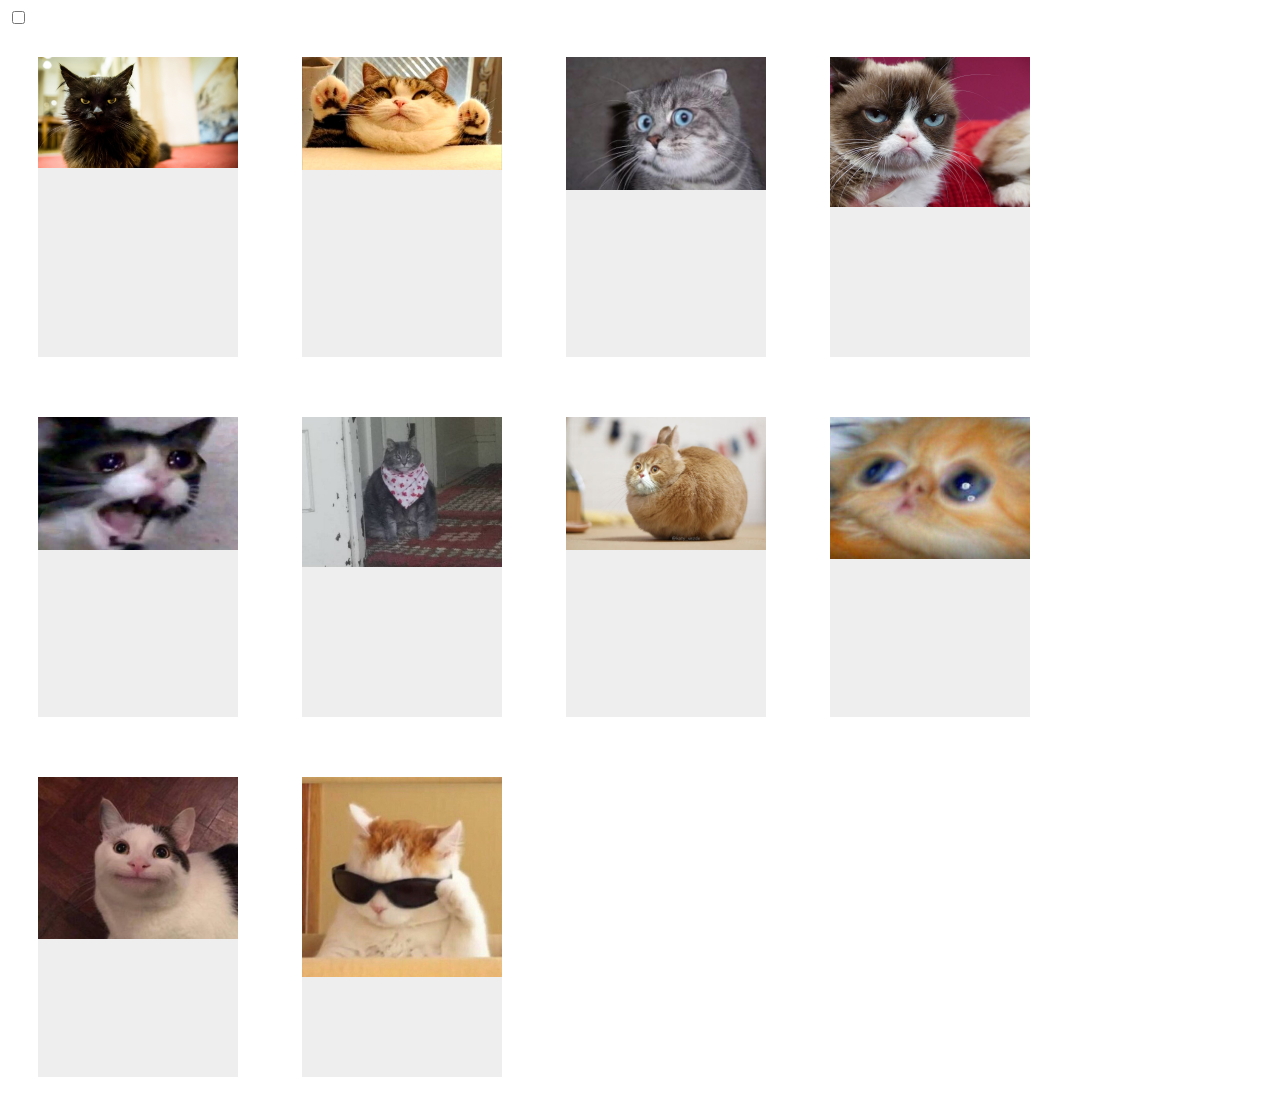
==== week1/exercise/index.html @ bce36330 "week1 tile&list and cats" ====
<html>
    <head>
        <meta charset="UTF-8">
        <title>Мяндекс.Муррркет</title>
        <link rel="stylesheet" href="index.css">
    </head>
    <body>
        <input type="checkbox" id="list">
        
        <section>
            <div class="card">
                <div><img  class="image-product" src="cats/cat-1.jpg"></div>
                <div class="name-product"></div>
                <div class="info-product"></div>
            </div>
            <div class="card">
                    <div><img class="image-product" src="cats/cat-2.jpg"></div>
                    <div class="name-product"></div>
                    <div class="info-product"></div>
            </div>
            <div class="card">
                    <div><img class="image-product" src="cats/cat-3.jpg"></div>
                    <div class="name-product"></div>
                    <div class="info-product"></div>
            </div>
            <div class="card">
                    <div><img class="image-product" src="cats/cat-4.jpg"></div>
                    <div class="name-product"></div>
                    <div class="info-product"></div>
            </div>
            <div class="card">
                    <div><img class="image-product" src="cats/cat-5.jpg"></div>
                    <div class="name-product"></div>
                    <div class="info-product"></div>
            </div>
            <div class="card">
                    <div><img class="image-product" src="cats/cat-6.jpg"></div>
                    <div class="name-product"></div>
                    <div class="info-product"></div>
            </div>
            <div class="card">
                    <div><img class="image-product" src="cats/cat-7.jpg"></div>
                    <div class="name-product"></div>
                    <div class="info-product"></div>
            </div>
            <div class="card">
                    <div><img class="image-product" src="cats/cat-8.jpg"></div>
                    <div class="name-product"></div>
                    <div class="info-product"></div>
            </div>
            <div class="card">
                    <div><img class="image-product" src="cats/cat-9.jpg"></div>
                    <div class="name-product"></div>
                    <div class="info-product"></div>
            </div>
            <div class="card">
                    <div><img class="image-product" src="cats/cat-10.jpg"></div>
                    <div class="name-product"></div>
                    <div class="info-product"></div>
            </div>
        </section>
    </body>
</html>
---- week1/exercise/index.css ----
/* плитка */
.card {
    display: inline-block;
    vertical-align: top;
    width: 200px;
    height: 300px;
    background: #eee;
    margin: 30px;
}

.image-product {
    width: 100%;
    background: #ccc;
}


.choice {
    margin: 10px 30px 0;
}

/* список */
#list:checked + section .card {
    display: block;
    width: 90%;
}

#list:checked + section .image-product,
#list:checked + section .name-product,
#list:checked + section .info-product {
    display: inline-block;
    width: auto;
    height: 100%;
}
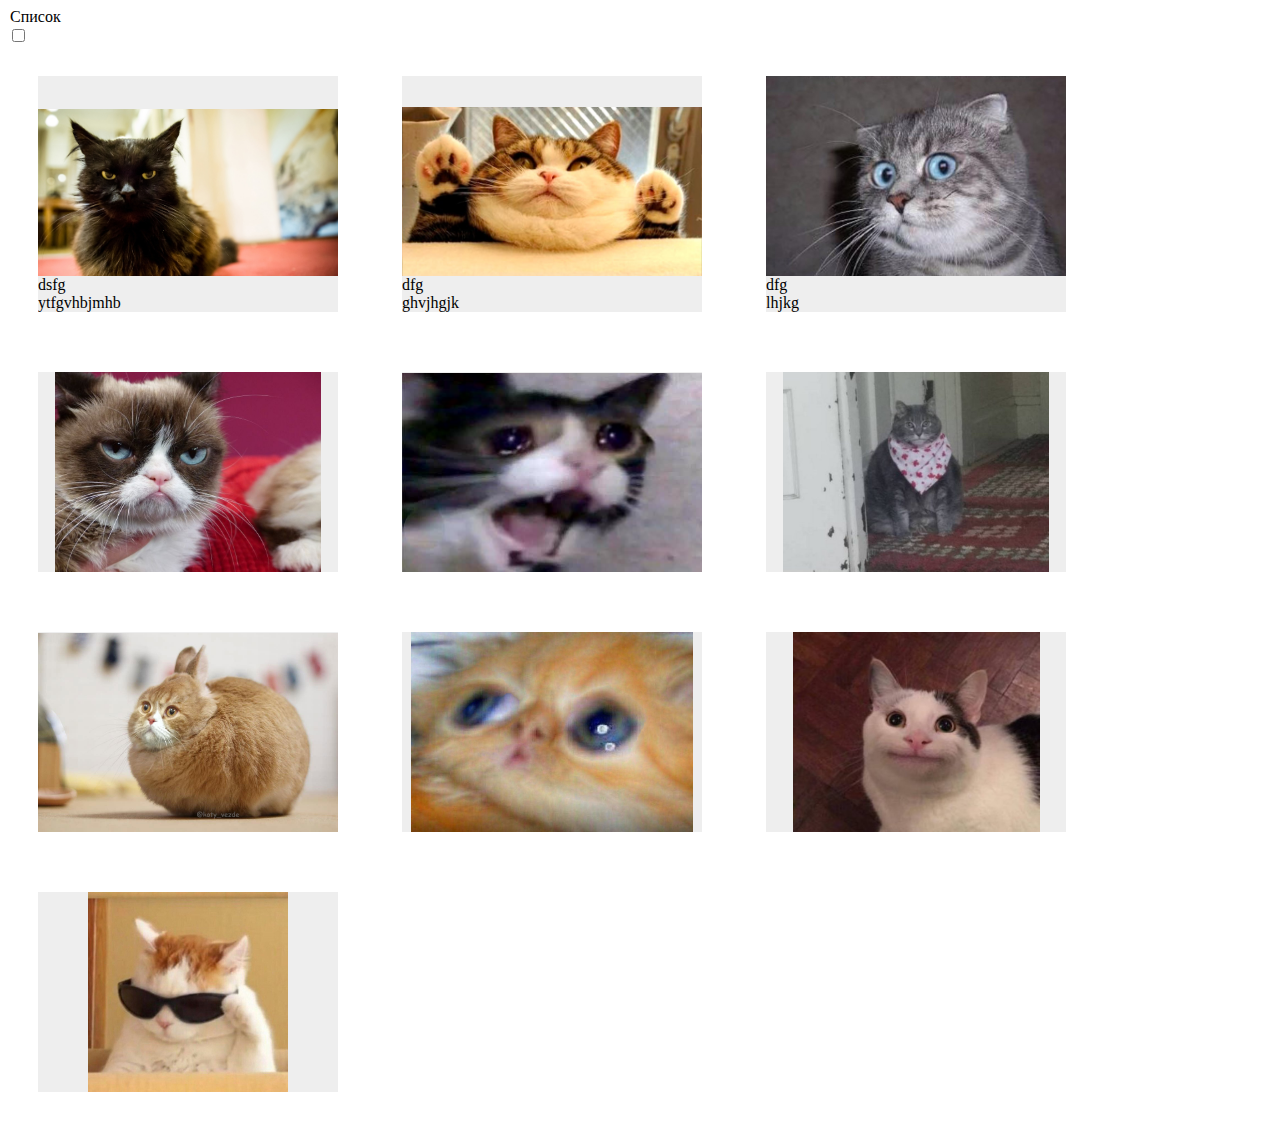
==== commit 504930ad: "align the pictures in a line" ====
--- a/week1/exercise/index.html
+++ b/week1/exercise/index.html
@@ -1,3 +1,4 @@
+<!DOCTYPE html>
 <html>
     <head>
         <meta charset="UTF-8">
@@ -5,58 +6,59 @@
         <link rel="stylesheet" href="index.css">
     </head>
     <body>
+        <legend>Список</legend>
         <input type="checkbox" id="list">
         
         <section>
             <div class="card">
-                <div><img  class="image-product" src="cats/cat-1.jpg"></div>
+                <div class="image-wrapper"><img  class="image-product" src="cats/cat-1.jpg"></div>
+                <div class="name-product">dsfg</div>
+                <div class="info-product">ytfgvhbjmhb</div>
+            </div>
+            <div class="card">
+                <div class="image-wrapper"><img class="image-product" src="cats/cat-2.jpg"></div>
+                <div class="name-product">dfg</div>
+                <div class="info-product">ghvjhgjk</div>
+            </div>
+            <div class="card">
+                <div class="image-wrapper"><img class="image-product" src="cats/cat-3.jpg"></div>
+                <div class="name-product">dfg</div>
+                <div class="info-product">lhjkg</div>
+            </div>
+            <div class="card">
+                <div class="image-wrapper"><img class="image-product" src="cats/cat-4.jpg"></div>
                 <div class="name-product"></div>
                 <div class="info-product"></div>
             </div>
             <div class="card">
-                    <div><img class="image-product" src="cats/cat-2.jpg"></div>
-                    <div class="name-product"></div>
-                    <div class="info-product"></div>
+                <div class="image-wrapper"><img class="image-product" src="cats/cat-5.jpg"></div>
+                <div class="name-product"></div>
+                <div class="info-product"></div>
             </div>
             <div class="card">
-                    <div><img class="image-product" src="cats/cat-3.jpg"></div>
-                    <div class="name-product"></div>
-                    <div class="info-product"></div>
+                <div class="image-wrapper"><img class="image-product" src="cats/cat-6.jpg"></div>
+                <div class="name-product"></div>
+                <div class="info-product"></div>
             </div>
             <div class="card">
-                    <div><img class="image-product" src="cats/cat-4.jpg"></div>
-                    <div class="name-product"></div>
-                    <div class="info-product"></div>
+                <div class="image-wrapper"><img class="image-product" src="cats/cat-7.jpg"></div>
+                <div class="name-product"></div>
+                <div class="info-product"></div>
             </div>
             <div class="card">
-                    <div><img class="image-product" src="cats/cat-5.jpg"></div>
-                    <div class="name-product"></div>
-                    <div class="info-product"></div>
+                <div class="image-wrapper"><img class="image-product" src="cats/cat-8.jpg"></div>
+                <div class="name-product"></div>
+                <div class="info-product"></div>
             </div>
             <div class="card">
-                    <div><img class="image-product" src="cats/cat-6.jpg"></div>
-                    <div class="name-product"></div>
-                    <div class="info-product"></div>
+                <div class="image-wrapper"><img class="image-product" src="cats/cat-9.jpg"></div>
+                <div class="name-product"></div>
+                <div class="info-product"></div>
             </div>
             <div class="card">
-                    <div><img class="image-product" src="cats/cat-7.jpg"></div>
-                    <div class="name-product"></div>
-                    <div class="info-product"></div>
-            </div>
-            <div class="card">
-                    <div><img class="image-product" src="cats/cat-8.jpg"></div>
-                    <div class="name-product"></div>
-                    <div class="info-product"></div>
-            </div>
-            <div class="card">
-                    <div><img class="image-product" src="cats/cat-9.jpg"></div>
-                    <div class="name-product"></div>
-                    <div class="info-product"></div>
-            </div>
-            <div class="card">
-                    <div><img class="image-product" src="cats/cat-10.jpg"></div>
-                    <div class="name-product"></div>
-                    <div class="info-product"></div>
+                <div class="image-wrapper"><img class="image-product" src="cats/cat-10.jpg"></div>
+                <div class="name-product"></div>
+                <div class="info-product"></div>
             </div>
         </section>
     </body>
--- a/week1/exercise/index.css
+++ b/week1/exercise/index.css
@@ -2,15 +2,30 @@
 .card {
     display: inline-block;
     vertical-align: top;
-    width: 200px;
-    height: 300px;
+    width: 300px;
+    overflow: hidden;
     background: #eee;
     margin: 30px;
 }
 
+.image-wrapper{
+    height: 200px;
+    position: relative;
+}
+
 .image-product {
-    width: 100%;
-    background: #ccc;
+    display: inline-block;
+    
+    max-height: 100%;
+    max-width: 100%;
+
+    position: absolute;
+
+    left: 0;
+    right: 0;
+    bottom: 0;
+
+    margin: 0 auto;
 }
 
 
@@ -21,14 +36,24 @@
 /* список */
 #list:checked + section .card {
     display: block;
-    width: 90%;
+    height: 300px;
+    overflow: hidden;
+    background: #eee;
+    margin: 30px;
 }
 
-#list:checked + section .image-product,
+
 #list:checked + section .name-product,
 #list:checked + section .info-product {
     display: inline-block;
+    height: 100%;
     width: auto;
-    height: 100%;
 }
-  +  
+#list:checked + section .image-wrapper {
+    width: 400px;
+    padding: 15px 0;
+    vertical-align: top;
+    text-align: center;
+    overflow: hidden;
+}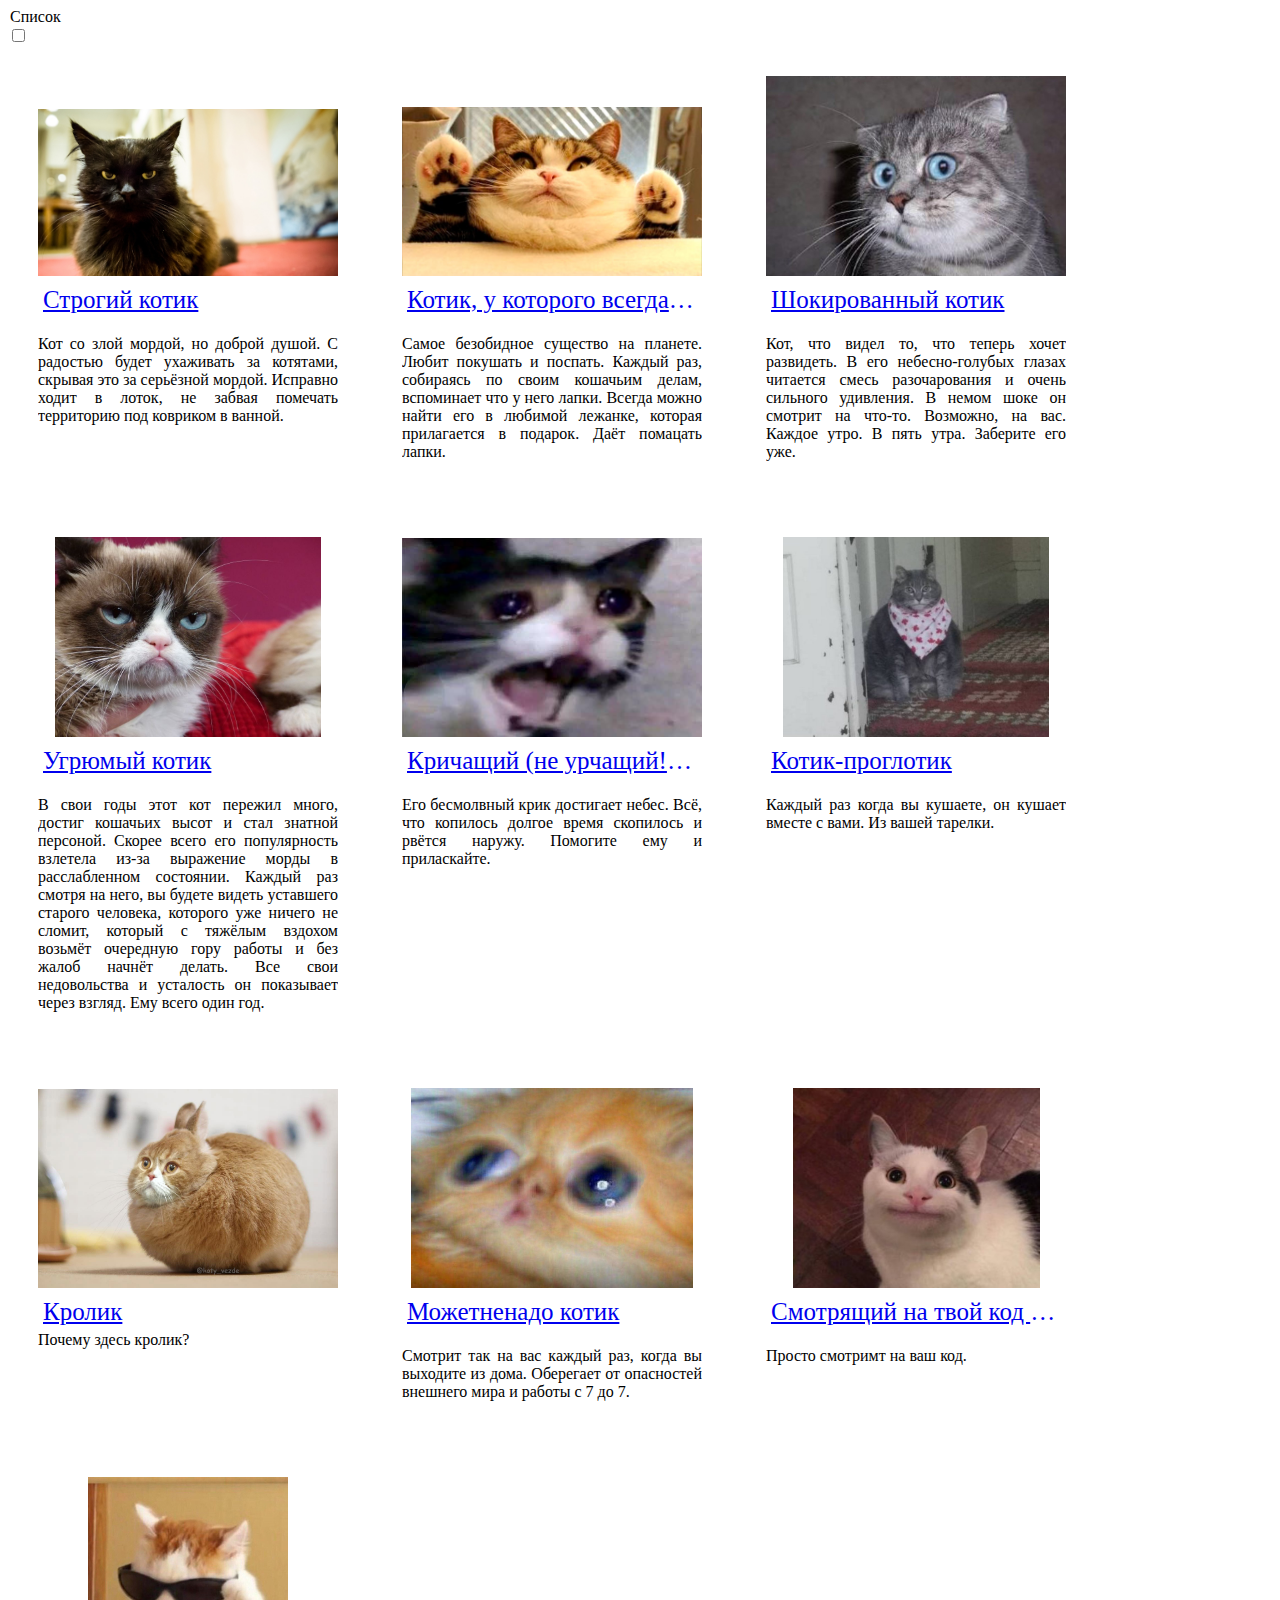
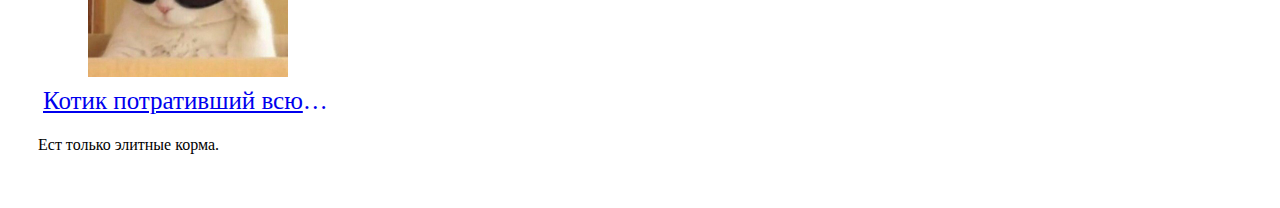
==== commit 0affe51c: "add info and fix list" ====
--- a/week1/exercise/index.html
+++ b/week1/exercise/index.html
@@ -12,53 +12,120 @@
         <section>
             <div class="card">
                 <div class="image-wrapper"><img  class="image-product" src="cats/cat-1.jpg"></div>
-                <div class="name-product">dsfg</div>
-                <div class="info-product">ytfgvhbjmhb</div>
+                <div class="name-product">
+                    <a class="cat-name" href="#">Строгий котик</a>
+                </div>
+                <div class="info-product">
+                    <p>
+                        Кот со злой мордой, но доброй душой. С радостью будет ухаживать за котятами, 
+                        скрывая это за серьёзной мордой. Исправно ходит в лоток, не забвая помечать 
+                        территорию под ковриком в ванной.
+                    </p>
+                </div>
             </div>
             <div class="card">
                 <div class="image-wrapper"><img class="image-product" src="cats/cat-2.jpg"></div>
-                <div class="name-product">dfg</div>
-                <div class="info-product">ghvjhgjk</div>
+                <div class="name-product">
+                    <a class="cat-name" href="#">Котик, у которого всегда лапки</a>
+                </div>
+                <div class="info-product">
+                    <p>
+                        Самое безобидное существо на планете. Любит покушать и поспать. Каждый раз, 
+                        собираясь по своим кошачьим делам, вспоминает что у него лапки. Всегда можно 
+                        найти его в любимой лежанке, которая прилагается в подарок. Даёт помацать лапки.
+                    </p>
+                </div>
             </div>
             <div class="card">
                 <div class="image-wrapper"><img class="image-product" src="cats/cat-3.jpg"></div>
-                <div class="name-product">dfg</div>
-                <div class="info-product">lhjkg</div>
+                <div class="name-product">
+                    <a class="cat-name" href="#">Шокированный котик</a>
+                </div>
+                <div class="info-product">
+                    <p>
+                        Кот, что видел то, что теперь хочет развидеть. В его небесно-голубых глазах 
+                        читается смесь разочарования и очень сильного удивления. В немом шоке 
+                        он смотрит на что-то. Возможно, на вас. Каждое утро. В пять утра. Заберите его уже.
+                    </p>
+                </div>
             </div>
             <div class="card">
                 <div class="image-wrapper"><img class="image-product" src="cats/cat-4.jpg"></div>
-                <div class="name-product"></div>
-                <div class="info-product"></div>
+                <div class="name-product">
+                    <a class="cat-name" href="#">Угрюмый котик</a>
+                </div>
+                <div class="info-product">
+                    <p>
+                        В свои годы этот кот пережил много, достиг кошачьих высот и стал знатной 
+                        персоной. Скорее всего его популярность взлетела из-за выражение морды в 
+                        расслабленном состоянии. Каждый раз смотря на него, вы будете видеть уставшего 
+                        старого человека, которого уже ничего не сломит, который с тяжёлым вздохом 
+                        возьмёт очередную гору работы и без жалоб начнёт делать. Все свои недовольства и 
+                        усталость он показывает через взгляд. Ему всего один год.
+                    </p>
+                </div>
             </div>
             <div class="card">
                 <div class="image-wrapper"><img class="image-product" src="cats/cat-5.jpg"></div>
-                <div class="name-product"></div>
-                <div class="info-product"></div>
+                <div class="name-product">
+                    <a class="cat-name" href="#">Кричащий (не урчащий!) котик</a>
+                </div>
+                <div class="info-product">
+                    <p>
+                        Его бесмолвный крик достигает небес. Всё, что копилось долгое время скопилось 
+                        и рвётся наружу. Помогите ему и приласкайте.
+                    </p>
+                </div>
             </div>
             <div class="card">
                 <div class="image-wrapper"><img class="image-product" src="cats/cat-6.jpg"></div>
-                <div class="name-product"></div>
-                <div class="info-product"></div>
+                <div class="name-product">
+                    <a class="cat-name" href="#">Котик-проглотик</a>
+                </div>
+                <div class="info-product">
+                    <p>
+                        Каждый раз когда вы кушаете, он кушает вместе с вами. Из вашей тарелки.
+                    </p>
+                </div>
             </div>
             <div class="card">
                 <div class="image-wrapper"><img class="image-product" src="cats/cat-7.jpg"></div>
-                <div class="name-product"></div>
-                <div class="info-product"></div>
+                <div class="name-product">
+                    <a class="cat-name" href="#">Кролик</a>
+                </div>
+                <div class="info-product">Почему здесь кролик?</div>
             </div>
             <div class="card">
                 <div class="image-wrapper"><img class="image-product" src="cats/cat-8.jpg"></div>
-                <div class="name-product"></div>
-                <div class="info-product"></div>
+                <div class="name-product">
+                    <a class="cat-name" href="#">Можетненадо котик</a>
+                </div>
+                <div class="info-product">
+                    <p>
+                        Смотрит так на вас каждый раз, когда вы выходите из дома. Оберегает от опасностей 
+                        внешнего мира и работы с 7 до 7.
+                    </p>
+                </div>
             </div>
             <div class="card">
                 <div class="image-wrapper"><img class="image-product" src="cats/cat-9.jpg"></div>
-                <div class="name-product"></div>
-                <div class="info-product"></div>
+                <div class="name-product">
+                    <a class="cat-name" href="#">Смотрящий на твой код котик</a>
+                </div>
+                <div class="info-product">
+                    <p>Просто смотримт на ваш код.</p>
+                </div>
             </div>
             <div class="card">
                 <div class="image-wrapper"><img class="image-product" src="cats/cat-10.jpg"></div>
-                <div class="name-product"></div>
-                <div class="info-product"></div>
+                <div class="name-product">
+                    <a class="cat-name" href="#">Котик потративший всю твою зарплату</a>
+                </div>
+                <div class="info-product">
+                    <p>
+                        Ест только элитные корма.
+                    </p>
+                </div>
             </div>
         </section>
     </body>
--- a/week1/exercise/index.css
+++ b/week1/exercise/index.css
@@ -4,8 +4,39 @@
     vertical-align: top;
     width: 300px;
     overflow: hidden;
-    background: #eee;
     margin: 30px;
+
+    transition-duration: 100ms;
+}
+
+.card:hover {
+    box-shadow: 0 0 10px gray;
+    transform: scale(1.1);
+}
+
+a:hover {
+    color: red;
+}
+
+.cat-name {
+    font-size: 25px;
+    white-space: nowrap;
+    overflow: hidden;
+    padding: 5px;
+    text-overflow: ellipsis;
+    display: block;
+}
+
+.cat-name:hover {
+    white-space: normal;
+}
+
+.name-product {
+    margin-top: 5px;
+}
+
+.info-product {
+    text-align: justify;
 }
 
 .image-wrapper{
@@ -26,6 +57,12 @@
     bottom: 0;
 
     margin: 0 auto;
+
+    transition-duration: 100ms;
+}
+
+.image-product:hover {
+    opacity: .7;
 }
 
 
@@ -37,23 +74,39 @@
 #list:checked + section .card {
     display: block;
     height: 300px;
+    width: calc(100% - 200px);
     overflow: hidden;
-    background: #eee;
-    margin: 30px;
+    margin: 30px 100px 30px;
 }
 
+#list:checked + section .card:hover {
+    transform: scale(1.03);
+}
 
 #list:checked + section .name-product,
 #list:checked + section .info-product {
     display: inline-block;
+    width: 30%;
+}
+
+#list:checked + section .image-wrapper{
+    height: 200px;
+    display: inline-block;
+    width: 30%;
+    position: relative;
+    top: 50%;
+    transform: translateY(-50%);
+}
+
+#list:checked + section .image-product {    
     height: 100%;
-    width: auto;
-}
-  
-#list:checked + section .image-wrapper {
-    width: 400px;
-    padding: 15px 0;
-    vertical-align: top;
-    text-align: center;
-    overflow: hidden;
+    max-width: 100%;
+
+    margin: auto;
+    
+    position: absolute;
+    top: 0;
+    bottom: 0;
+    left: 0;
+    right: 0;
 }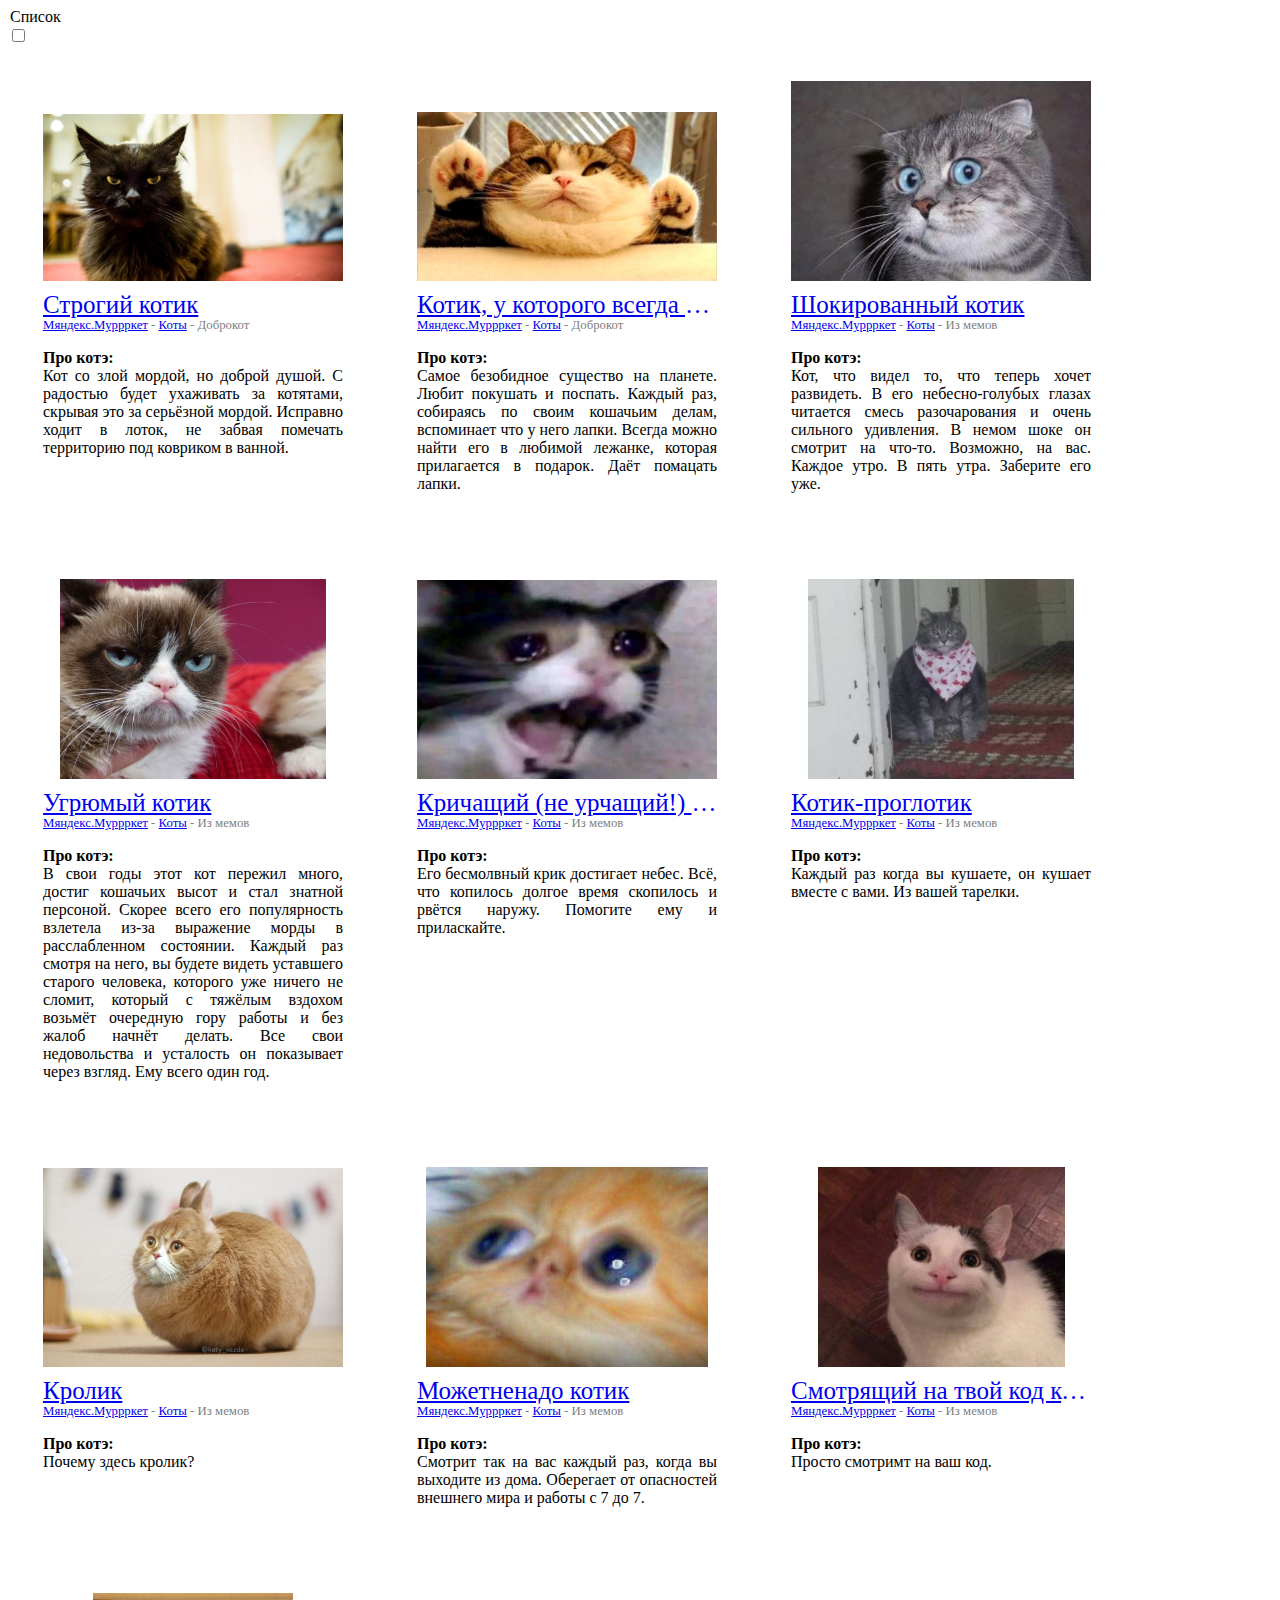
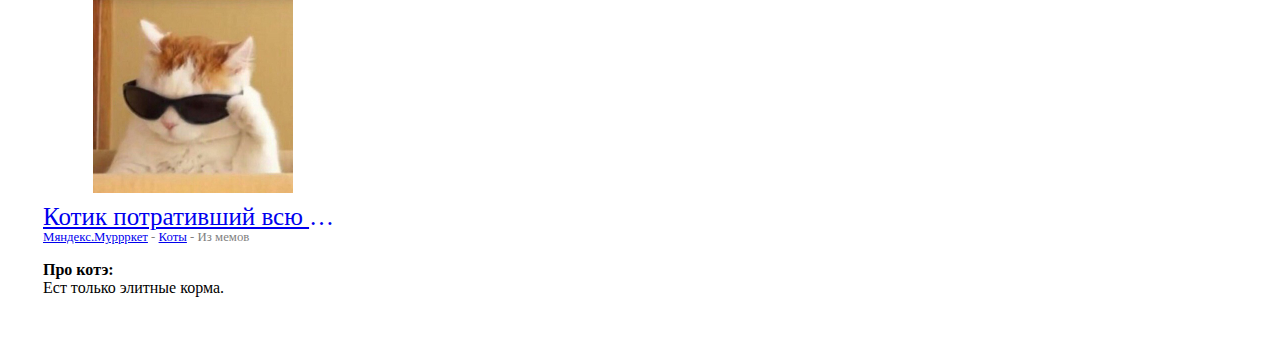
==== commit eb4f665f: "category" ====
--- a/week1/exercise/index.html
+++ b/week1/exercise/index.html
@@ -14,9 +14,15 @@
                 <div class="image-wrapper"><img  class="image-product" src="cats/cat-1.jpg"></div>
                 <div class="name-product">
                     <a class="cat-name" href="#">Строгий котик</a>
+                    <div class="category">
+                        <a href="#">Мяндекс.Муррркет</a> - 
+                        <a href="#">Коты</a> - 
+                        Доброкот
+                    </div>
                 </div>
                 <div class="info-product">
                     <p>
+                        <strong>Про котэ:</strong><br>
                         Кот со злой мордой, но доброй душой. С радостью будет ухаживать за котятами, 
                         скрывая это за серьёзной мордой. Исправно ходит в лоток, не забвая помечать 
                         территорию под ковриком в ванной.
@@ -27,9 +33,15 @@
                 <div class="image-wrapper"><img class="image-product" src="cats/cat-2.jpg"></div>
                 <div class="name-product">
                     <a class="cat-name" href="#">Котик, у которого всегда лапки</a>
+                    <div class="category">
+                        <a href="#">Мяндекс.Муррркет</a> - 
+                        <a href="#">Коты</a> - 
+                        Доброкот
+                    </div>
                 </div>
                 <div class="info-product">
                     <p>
+                        <strong>Про котэ:</strong><br>
                         Самое безобидное существо на планете. Любит покушать и поспать. Каждый раз, 
                         собираясь по своим кошачьим делам, вспоминает что у него лапки. Всегда можно 
                         найти его в любимой лежанке, которая прилагается в подарок. Даёт помацать лапки.
@@ -40,9 +52,15 @@
                 <div class="image-wrapper"><img class="image-product" src="cats/cat-3.jpg"></div>
                 <div class="name-product">
                     <a class="cat-name" href="#">Шокированный котик</a>
+                    <div class="category">
+                        <a href="#">Мяндекс.Муррркет</a> - 
+                        <a href="#">Коты</a> - 
+                        Из мемов
+                    </div>
                 </div>
                 <div class="info-product">
                     <p>
+                        <strong>Про котэ:</strong><br>
                         Кот, что видел то, что теперь хочет развидеть. В его небесно-голубых глазах 
                         читается смесь разочарования и очень сильного удивления. В немом шоке 
                         он смотрит на что-то. Возможно, на вас. Каждое утро. В пять утра. Заберите его уже.
@@ -53,9 +71,15 @@
                 <div class="image-wrapper"><img class="image-product" src="cats/cat-4.jpg"></div>
                 <div class="name-product">
                     <a class="cat-name" href="#">Угрюмый котик</a>
+                    <div class="category">
+                        <a href="#">Мяндекс.Муррркет</a> -
+                        <a href="#">Коты</a> -
+                        Из мемов
+                    </div>
                 </div>
                 <div class="info-product">
                     <p>
+                        <strong>Про котэ:</strong><br>
                         В свои годы этот кот пережил много, достиг кошачьих высот и стал знатной 
                         персоной. Скорее всего его популярность взлетела из-за выражение морды в 
                         расслабленном состоянии. Каждый раз смотря на него, вы будете видеть уставшего 
@@ -69,9 +93,15 @@
                 <div class="image-wrapper"><img class="image-product" src="cats/cat-5.jpg"></div>
                 <div class="name-product">
                     <a class="cat-name" href="#">Кричащий (не урчащий!) котик</a>
+                    <div class="category">
+                        <a href="#">Мяндекс.Муррркет</a> - 
+                        <a href="#">Коты</a> - 
+                        Из мемов
+                    </div>
                 </div>
                 <div class="info-product">
                     <p>
+                        <strong>Про котэ:</strong><br>
                         Его бесмолвный крик достигает небес. Всё, что копилось долгое время скопилось 
                         и рвётся наружу. Помогите ему и приласкайте.
                     </p>
@@ -81,9 +111,15 @@
                 <div class="image-wrapper"><img class="image-product" src="cats/cat-6.jpg"></div>
                 <div class="name-product">
                     <a class="cat-name" href="#">Котик-проглотик</a>
+                    <div class="category">
+                        <a href="#">Мяндекс.Муррркет</a> - 
+                        <a href="#">Коты</a> - 
+                        Из мемов
+                    </div>
                 </div>
                 <div class="info-product">
                     <p>
+                        <strong>Про котэ:</strong><br>
                         Каждый раз когда вы кушаете, он кушает вместе с вами. Из вашей тарелки.
                     </p>
                 </div>
@@ -92,16 +128,32 @@
                 <div class="image-wrapper"><img class="image-product" src="cats/cat-7.jpg"></div>
                 <div class="name-product">
                     <a class="cat-name" href="#">Кролик</a>
+                    <div class="category">
+                        <a href="#">Мяндекс.Муррркет</a> - 
+                        <a href="#">Коты</a> - 
+                        Из мемов
+                    </div>
                 </div>
-                <div class="info-product">Почему здесь кролик?</div>
+                <div class="info-product">
+                    <p>
+                        <strong>Про котэ:</strong><br>
+                        Почему здесь кролик?
+                    </p>
+                </div>
             </div>
             <div class="card">
                 <div class="image-wrapper"><img class="image-product" src="cats/cat-8.jpg"></div>
                 <div class="name-product">
                     <a class="cat-name" href="#">Можетненадо котик</a>
+                    <div class="category">
+                        <a href="#">Мяндекс.Муррркет</a> - 
+                        <a href="#">Коты</a> - 
+                        Из мемов
+                    </div>
                 </div>
                 <div class="info-product">
                     <p>
+                        <strong>Про котэ:</strong><br>
                         Смотрит так на вас каждый раз, когда вы выходите из дома. Оберегает от опасностей 
                         внешнего мира и работы с 7 до 7.
                     </p>
@@ -111,18 +163,32 @@
                 <div class="image-wrapper"><img class="image-product" src="cats/cat-9.jpg"></div>
                 <div class="name-product">
                     <a class="cat-name" href="#">Смотрящий на твой код котик</a>
+                    <div class="category">
+                        <a href="#">Мяндекс.Муррркет</a> - 
+                        <a href="#">Коты</a> - 
+                        Из мемов
+                    </div>
                 </div>
                 <div class="info-product">
-                    <p>Просто смотримт на ваш код.</p>
+                    <p>
+                        <strong>Про котэ:</strong><br>
+                        Просто смотримт на ваш код.
+                    </p>
                 </div>
             </div>
             <div class="card">
                 <div class="image-wrapper"><img class="image-product" src="cats/cat-10.jpg"></div>
                 <div class="name-product">
                     <a class="cat-name" href="#">Котик потративший всю твою зарплату</a>
+                    <div class="category">
+                        <a href="#">Мяндекс.Муррркет</a> - 
+                        <a href="#">Коты</a> - 
+                        Из мемов
+                    </div>
                 </div>
                 <div class="info-product">
                     <p>
+                        <strong>Про котэ:</strong><br>
                         Ест только элитные корма.
                     </p>
                 </div>
--- a/week1/exercise/index.css
+++ b/week1/exercise/index.css
@@ -5,6 +5,7 @@
     width: 300px;
     overflow: hidden;
     margin: 30px;
+    padding: 5px;
 
     transition-duration: 100ms;
 }
@@ -22,7 +23,7 @@
     font-size: 25px;
     white-space: nowrap;
     overflow: hidden;
-    padding: 5px;
+    padding: 5px 0px 5px;
     text-overflow: ellipsis;
     display: block;
 }
@@ -33,6 +34,12 @@
 
 .name-product {
     margin-top: 5px;
+}
+
+.category {
+    margin-top: -6px;
+    font-size: .8rem;
+    color: gray;
 }
 
 .info-product {
@@ -74,9 +81,9 @@
 #list:checked + section .card {
     display: block;
     height: 300px;
-    width: calc(100% - 200px);
+    width: calc(100% - 400px);
     overflow: hidden;
-    margin: 30px 100px 30px;
+    margin: 30px 200px 30px;
 }
 
 #list:checked + section .card:hover {
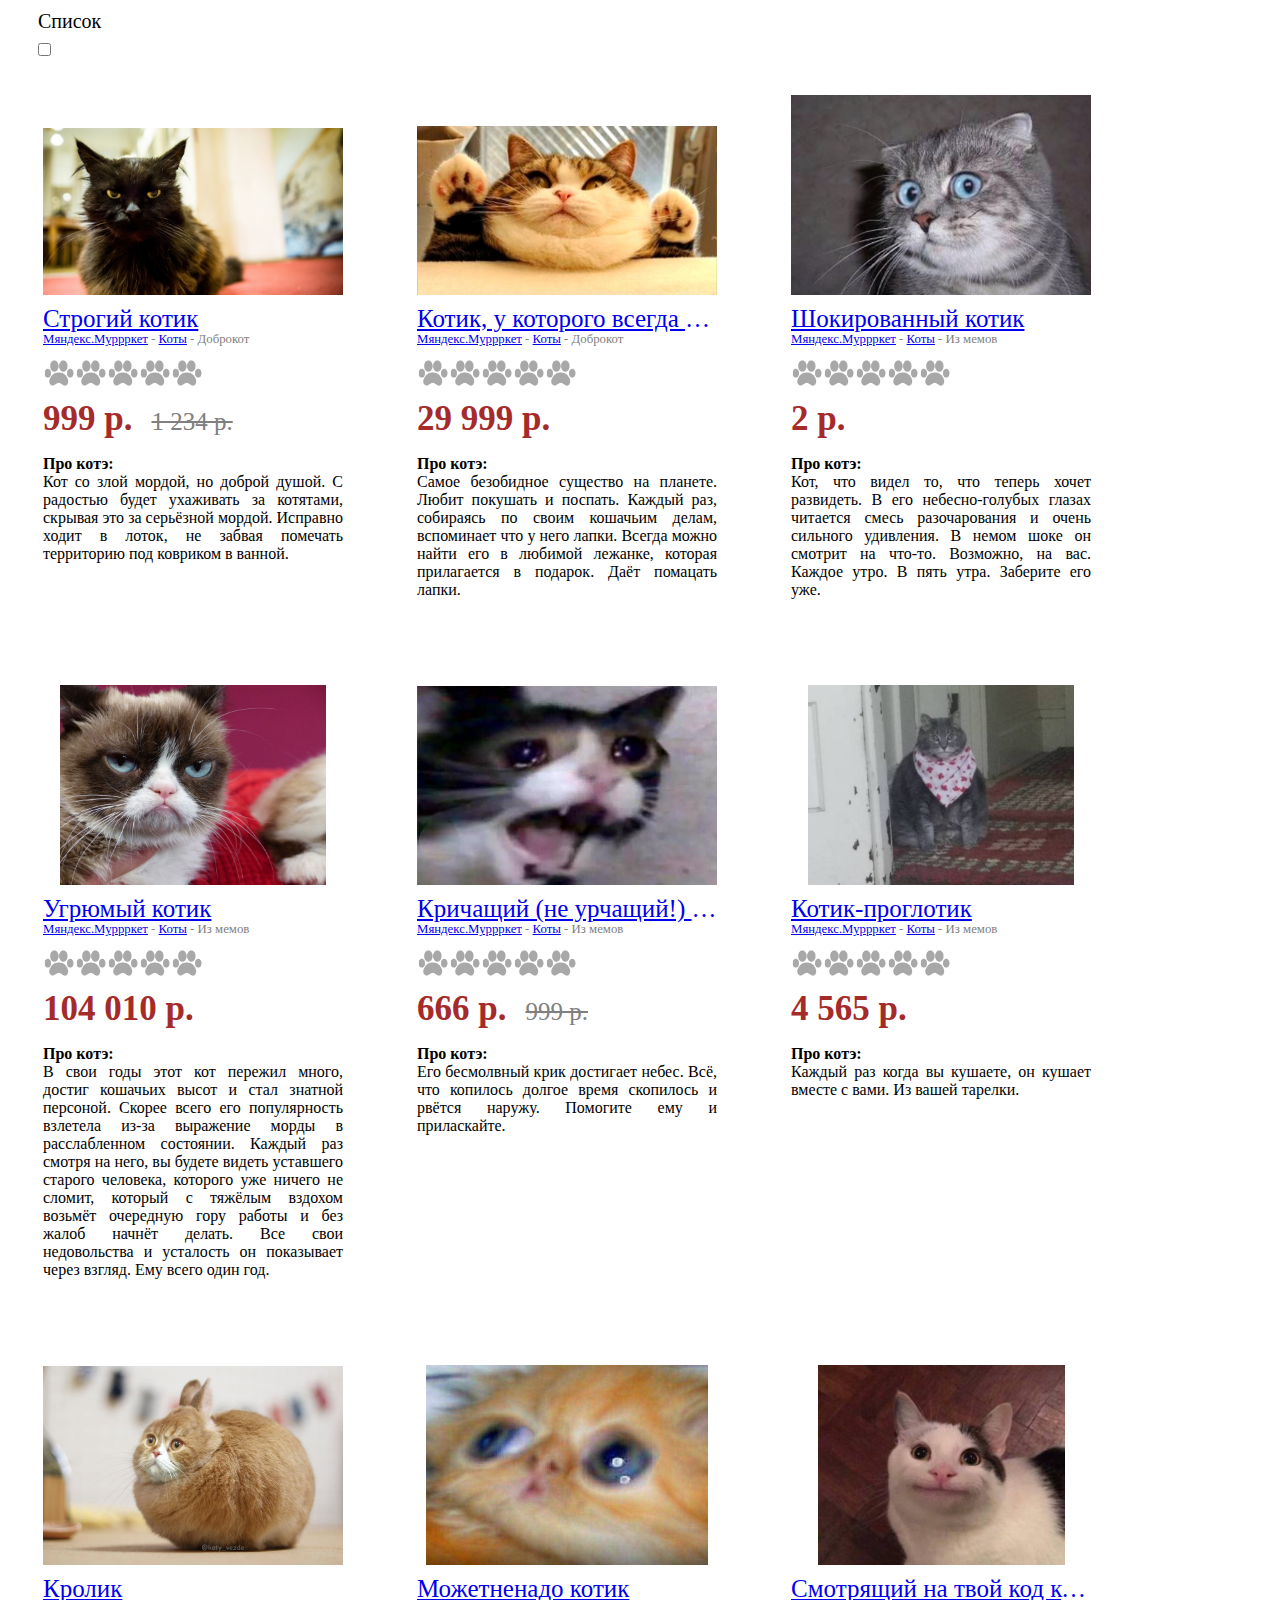
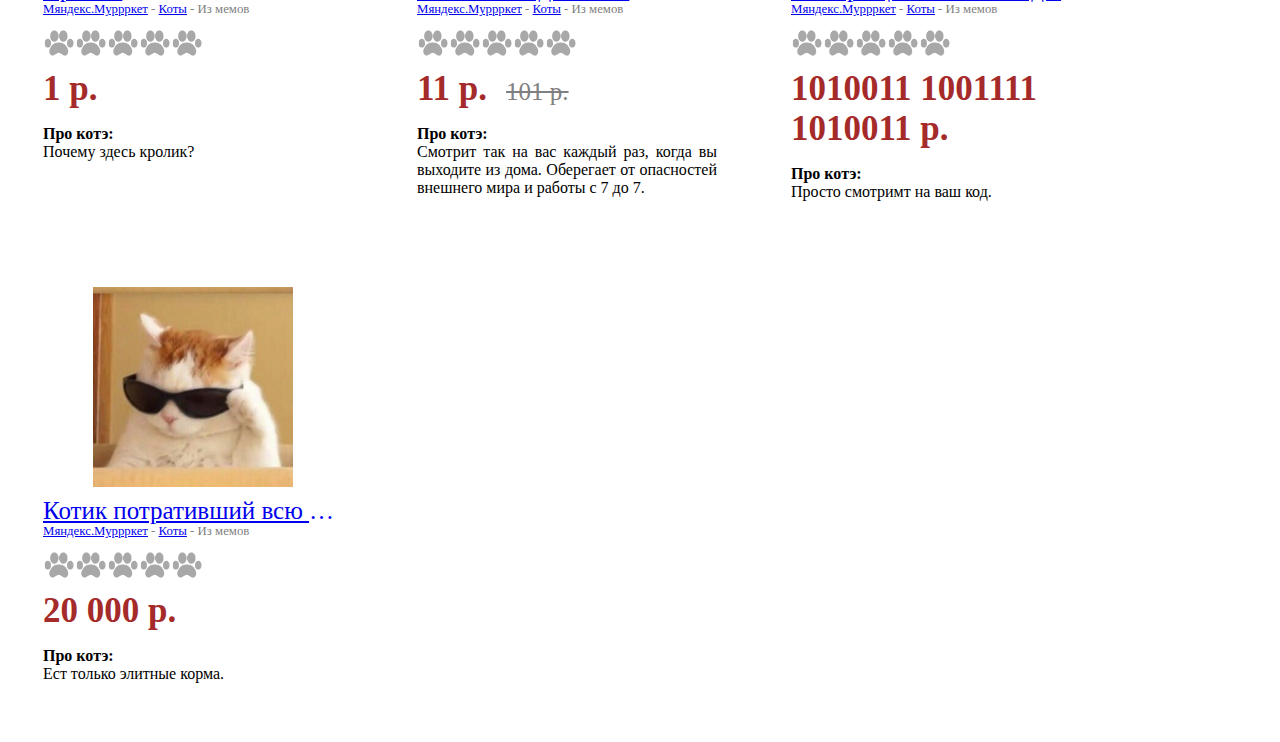
==== commit c0c6c7f9: "rating and price" ====
--- a/week1/exercise/index.html
+++ b/week1/exercise/index.html
@@ -6,8 +6,8 @@
         <link rel="stylesheet" href="index.css">
     </head>
     <body>
-        <legend>Список</legend>
-        <input type="checkbox" id="list">
+        <legend class="choice">Список</legend>
+        <input type="checkbox" class="choice" id="list">
         
         <section>
             <div class="card">
@@ -18,6 +18,24 @@
                         <a href="#">Мяндекс.Муррркет</a> - 
                         <a href="#">Коты</a> - 
                         Доброкот
+                    </div>
+                    <fieldset class="rating">
+                        <div class="rating-group">
+                            <input class="rating-star" type="radio" name="good-cat-1" value="1">
+                            <input class="rating-star" type="radio" name="good-cat-1" value="2">
+                            <input class="rating-star" type="radio" name="good-cat-1" value="3">
+                            <input class="rating-star" type="radio" name="good-cat-1" value="4">
+                            <input class="rating-star" type="radio" name="good-cat-1" value="5">
+                            <input class="rating-star" type="radio" name="good-cat-1" value="6">
+                            <input class="rating-star" type="radio" name="good-cat-1" value="7">
+                            <input class="rating-star" type="radio" name="good-cat-1" value="8">
+                            <input class="rating-star" type="radio" name="good-cat-1" value="9">
+                            <input class="rating-star" type="radio" name="good-cat-1" value="10">
+                        </div>
+                    </fieldset>
+                    <div class="price">
+                        <div class="price-new">999 р.</div>
+                        <div class="price-old">1 234 р.</div>
                     </div>
                 </div>
                 <div class="info-product">
@@ -38,6 +56,24 @@
                         <a href="#">Коты</a> - 
                         Доброкот
                     </div>
+                    <fieldset class="rating">
+                        <div class="rating-group">
+                            <input class="rating-star" type="radio" name="good-cat-2" value="1">
+                            <input class="rating-star" type="radio" name="good-cat-2" value="2">
+                            <input class="rating-star" type="radio" name="good-cat-2" value="3">
+                            <input class="rating-star" type="radio" name="good-cat-2" value="4">
+                            <input class="rating-star" type="radio" name="good-cat-2" value="5">
+                            <input class="rating-star" type="radio" name="good-cat-2" value="6">
+                            <input class="rating-star" type="radio" name="good-cat-2" value="7">
+                            <input class="rating-star" type="radio" name="good-cat-2" value="8">
+                            <input class="rating-star" type="radio" name="good-cat-2" value="9">
+                            <input class="rating-star" type="radio" name="good-cat-2" value="10">
+                        </div>
+                    </fieldset>
+                    <div class="price">
+                        <div class="price-new">29 999 р.</div>
+                        <div class="price-old"></div>
+                    </div>
                 </div>
                 <div class="info-product">
                     <p>
@@ -57,6 +93,24 @@
                         <a href="#">Коты</a> - 
                         Из мемов
                     </div>
+                    <fieldset class="rating">
+                        <div class="rating-group">
+                            <input class="rating-star" type="radio" name="good-cat-3" value="1">
+                            <input class="rating-star" type="radio" name="good-cat-3" value="2">
+                            <input class="rating-star" type="radio" name="good-cat-3" value="3">
+                            <input class="rating-star" type="radio" name="good-cat-3" value="4">
+                            <input class="rating-star" type="radio" name="good-cat-3" value="5">
+                            <input class="rating-star" type="radio" name="good-cat-3" value="6">
+                            <input class="rating-star" type="radio" name="good-cat-3" value="7">
+                            <input class="rating-star" type="radio" name="good-cat-3" value="8">
+                            <input class="rating-star" type="radio" name="good-cat-3" value="9">
+                            <input class="rating-star" type="radio" name="good-cat-3" value="10">
+                        </div>
+                    </fieldset>
+                    <div class="price">
+                        <div class="price-new">2 р.</div>
+                        <div class="price-old"></div>
+                    </div>
                 </div>
                 <div class="info-product">
                     <p>
@@ -75,6 +129,24 @@
                         <a href="#">Мяндекс.Муррркет</a> -
                         <a href="#">Коты</a> -
                         Из мемов
+                    </div>
+                    <fieldset class="rating">
+                        <div class="rating-group">
+                            <input class="rating-star" type="radio" name="good-cat-4" value="1">
+                            <input class="rating-star" type="radio" name="good-cat-4" value="2">
+                            <input class="rating-star" type="radio" name="good-cat-4" value="3">
+                            <input class="rating-star" type="radio" name="good-cat-4" value="4">
+                            <input class="rating-star" type="radio" name="good-cat-4" value="5">
+                            <input class="rating-star" type="radio" name="good-cat-4" value="6">
+                            <input class="rating-star" type="radio" name="good-cat-4" value="7">
+                            <input class="rating-star" type="radio" name="good-cat-4" value="8">
+                            <input class="rating-star" type="radio" name="good-cat-4" value="9">
+                            <input class="rating-star" type="radio" name="good-cat-4" value="10">
+                        </div>
+                    </fieldset>
+                    <div class="price">
+                        <div class="price-new">104 010 р.</div>
+                        <div class="price-old"></div>
                     </div>
                 </div>
                 <div class="info-product">
@@ -98,6 +170,24 @@
                         <a href="#">Коты</a> - 
                         Из мемов
                     </div>
+                    <fieldset class="rating">
+                        <div class="rating-group">
+                            <input class="rating-star" type="radio" name="good-cat-5" value="1">
+                            <input class="rating-star" type="radio" name="good-cat-5" value="2">
+                            <input class="rating-star" type="radio" name="good-cat-5" value="3">
+                            <input class="rating-star" type="radio" name="good-cat-5" value="4">
+                            <input class="rating-star" type="radio" name="good-cat-5" value="5">
+                            <input class="rating-star" type="radio" name="good-cat-5" value="6">
+                            <input class="rating-star" type="radio" name="good-cat-5" value="7">
+                            <input class="rating-star" type="radio" name="good-cat-5" value="8">
+                            <input class="rating-star" type="radio" name="good-cat-5" value="9">
+                            <input class="rating-star" type="radio" name="good-cat-5" value="10">
+                        </div>
+                    </fieldset>
+                    <div class="price">
+                        <div class="price-new">666 р.</div>
+                        <div class="price-old">999 р.</div>
+                    </div>
                 </div>
                 <div class="info-product">
                     <p>
@@ -116,6 +206,24 @@
                         <a href="#">Коты</a> - 
                         Из мемов
                     </div>
+                    <fieldset class="rating">
+                        <div class="rating-group">
+                            <input class="rating-star" type="radio" name="good-cat-6" value="1">
+                            <input class="rating-star" type="radio" name="good-cat-6" value="2">
+                            <input class="rating-star" type="radio" name="good-cat-6" value="3">
+                            <input class="rating-star" type="radio" name="good-cat-6" value="4">
+                            <input class="rating-star" type="radio" name="good-cat-6" value="5">
+                            <input class="rating-star" type="radio" name="good-cat-6" value="6">
+                            <input class="rating-star" type="radio" name="good-cat-6" value="7">
+                            <input class="rating-star" type="radio" name="good-cat-6" value="8">
+                            <input class="rating-star" type="radio" name="good-cat-6" value="9">
+                            <input class="rating-star" type="radio" name="good-cat-6" value="10">
+                        </div>
+                    </fieldset>
+                    <div class="price">
+                        <div class="price-new">4 565 р.</div>
+                        <div class="price-old"></div>
+                    </div>
                 </div>
                 <div class="info-product">
                     <p>
@@ -133,6 +241,24 @@
                         <a href="#">Коты</a> - 
                         Из мемов
                     </div>
+                    <fieldset class="rating">
+                        <div class="rating-group">
+                            <input class="rating-star" type="radio" name="good-cat-7" value="1">
+                            <input class="rating-star" type="radio" name="good-cat-7" value="2">
+                            <input class="rating-star" type="radio" name="good-cat-7" value="3">
+                            <input class="rating-star" type="radio" name="good-cat-7" value="4">
+                            <input class="rating-star" type="radio" name="good-cat-7" value="5">
+                            <input class="rating-star" type="radio" name="good-cat-7" value="6">
+                            <input class="rating-star" type="radio" name="good-cat-7" value="7">
+                            <input class="rating-star" type="radio" name="good-cat-7" value="8">
+                            <input class="rating-star" type="radio" name="good-cat-7" value="9">
+                            <input class="rating-star" type="radio" name="good-cat-7" value="10">
+                        </div>
+                    </fieldset>
+                    <div class="price">
+                        <div class="price-new">1 р.</div>
+                        <div class="price-old"></div>
+                    </div>
                 </div>
                 <div class="info-product">
                     <p>
@@ -149,6 +275,24 @@
                         <a href="#">Мяндекс.Муррркет</a> - 
                         <a href="#">Коты</a> - 
                         Из мемов
+                    </div>
+                    <fieldset class="rating">
+                        <div class="rating-group">
+                            <input class="rating-star" type="radio" name="good-cat-8" value="1">
+                            <input class="rating-star" type="radio" name="good-cat-8" value="2">
+                            <input class="rating-star" type="radio" name="good-cat-8" value="3">
+                            <input class="rating-star" type="radio" name="good-cat-8" value="4">
+                            <input class="rating-star" type="radio" name="good-cat-8" value="5">
+                            <input class="rating-star" type="radio" name="good-cat-8" value="6">
+                            <input class="rating-star" type="radio" name="good-cat-8" value="7">
+                            <input class="rating-star" type="radio" name="good-cat-8" value="8">
+                            <input class="rating-star" type="radio" name="good-cat-8" value="9">
+                            <input class="rating-star" type="radio" name="good-cat-8" value="10">
+                        </div>
+                    </fieldset>
+                    <div class="price">
+                        <div class="price-new">11 р.</div>
+                        <div class="price-old">101 р.</div>
                     </div>
                 </div>
                 <div class="info-product">
@@ -168,6 +312,24 @@
                         <a href="#">Коты</a> - 
                         Из мемов
                     </div>
+                    <fieldset class="rating">
+                        <div class="rating-group">
+                            <input class="rating-star" type="radio" name="good-cat-9" value="1">
+                            <input class="rating-star" type="radio" name="good-cat-9" value="2">
+                            <input class="rating-star" type="radio" name="good-cat-9" value="3">
+                            <input class="rating-star" type="radio" name="good-cat-9" value="4">
+                            <input class="rating-star" type="radio" name="good-cat-9" value="5">
+                            <input class="rating-star" type="radio" name="good-cat-9" value="6">
+                            <input class="rating-star" type="radio" name="good-cat-9" value="7">
+                            <input class="rating-star" type="radio" name="good-cat-9" value="8">
+                            <input class="rating-star" type="radio" name="good-cat-9" value="9">
+                            <input class="rating-star" type="radio" name="good-cat-9" value="10">
+                        </div>
+                    </fieldset>
+                    <div class="price">
+                        <div class="price-new">1010011 1001111 1010011 р.</div>
+                        <div class="price-old"></div>
+                    </div>
                 </div>
                 <div class="info-product">
                     <p>
@@ -184,6 +346,24 @@
                         <a href="#">Мяндекс.Муррркет</a> - 
                         <a href="#">Коты</a> - 
                         Из мемов
+                    </div>
+                    <fieldset class="rating">
+                        <div class="rating-group">
+                            <input class="rating-star" type="radio" name="good-cat-10" value="1">
+                            <input class="rating-star" type="radio" name="good-cat-10" value="2">
+                            <input class="rating-star" type="radio" name="good-cat-10" value="3">
+                            <input class="rating-star" type="radio" name="good-cat-10" value="4">
+                            <input class="rating-star" type="radio" name="good-cat-10" value="5">
+                            <input class="rating-star" type="radio" name="good-cat-10" value="6">
+                            <input class="rating-star" type="radio" name="good-cat-10" value="7">
+                            <input class="rating-star" type="radio" name="good-cat-10" value="8">
+                            <input class="rating-star" type="radio" name="good-cat-10" value="9">
+                            <input class="rating-star" type="radio" name="good-cat-10" value="10">
+                        </div>
+                    </fieldset>
+                    <div class="price">
+                        <div class="price-new">20 000 р.</div>
+                        <div class="price-old"></div>
                     </div>
                 </div>
                 <div class="info-product">
--- a/week1/exercise/index.css
+++ b/week1/exercise/index.css
@@ -12,13 +12,14 @@
 
 .card:hover {
     box-shadow: 0 0 10px gray;
-    transform: scale(1.1);
+    transform: scale(1.01);
 }
 
 a:hover {
     color: red;
 }
 
+/* cat name*/
 .cat-name {
     font-size: 25px;
     white-space: nowrap;
@@ -36,16 +37,130 @@
     margin-top: 5px;
 }
 
+/* category */
 .category {
     margin-top: -6px;
     font-size: .8rem;
     color: gray;
 }
 
+/* rating */
+.rating {
+    margin: 10px 0;
+    padding: 0;
+    border: none;
+}
+
+.rating-group {
+    position: relative;
+
+    width: 10em;
+    height: 2em;
+
+    background-image: url(images/off.png);
+    background-size: 2em auto;
+}
+
+.rating-star {
+    position: absolute;
+    top: 0;
+    left: 0;
+    height: 2em;
+    font-size: inherit;
+    margin: 0;
+    background-size: 2em auto;
+
+    appearance: none;
+    -webkit-appearance: none;
+    -o-appearance: none;
+    -moz-appearance: none;
+}
+
+.rating-star:focus {
+    outline: none;
+}
+
+.rating-star:checked,
+.rating-star:hover {
+    background-image: url(images/on.png);
+}
+
+.rating-star:hover ~ .rating-star {
+    background-image: url(images/off.png);
+}
+
+.rating-star:nth-of-type(1){
+    z-index: 10;
+    width: 1em;
+}
+
+.rating-star:nth-of-type(2){
+    z-index: 9;
+    width: 2em;
+}
+
+.rating-star:nth-of-type(3){
+    z-index: 8;
+    width: 3em;
+}
+
+.rating-star:nth-of-type(4){
+    z-index: 7;
+    width: 4em;
+}
+
+.rating-star:nth-of-type(5){
+    z-index: 6;
+    width: 5em;
+}
+
+.rating-star:nth-of-type(6){
+    z-index: 5;
+    width: 6em;
+}
+
+.rating-star:nth-of-type(7){
+    z-index: 4;
+    width: 7em;
+}
+
+.rating-star:nth-of-type(8){
+    z-index: 3;
+    width: 8em;
+}
+
+.rating-star:nth-of-type(9){
+    z-index: 2;
+    width: 9em;
+}
+
+.rating-star:nth-of-type(10){
+    z-index: 1;
+    width: 10em;
+}
+
+/* price */
+.price-new {
+    display: inline;
+    font-size: 35px;
+    font-weight: bold;
+    color: brown;
+}
+
+.price-old {
+    display: inline;
+    margin-left: 15px;
+    font-size: 25px;
+    color: gray;
+    text-decoration: line-through;
+}
+
+/* about cat */
 .info-product {
     text-align: justify;
 }
 
+/* photo cat */
 .image-wrapper{
     height: 200px;
     position: relative;
@@ -73,11 +188,13 @@
 }
 
 
+/* список */
 .choice {
     margin: 10px 30px 0;
-}
-
-/* список */
+    padding: 0;
+    font-size: 20px;
+}
+
 #list:checked + section .card {
     display: block;
     height: 300px;
@@ -94,6 +211,7 @@
 #list:checked + section .info-product {
     display: inline-block;
     width: 30%;
+    vertical-align: top;
 }
 
 #list:checked + section .image-wrapper{
@@ -106,9 +224,6 @@
 }
 
 #list:checked + section .image-product {    
-    height: 100%;
-    max-width: 100%;
-
     margin: auto;
     
     position: absolute;
